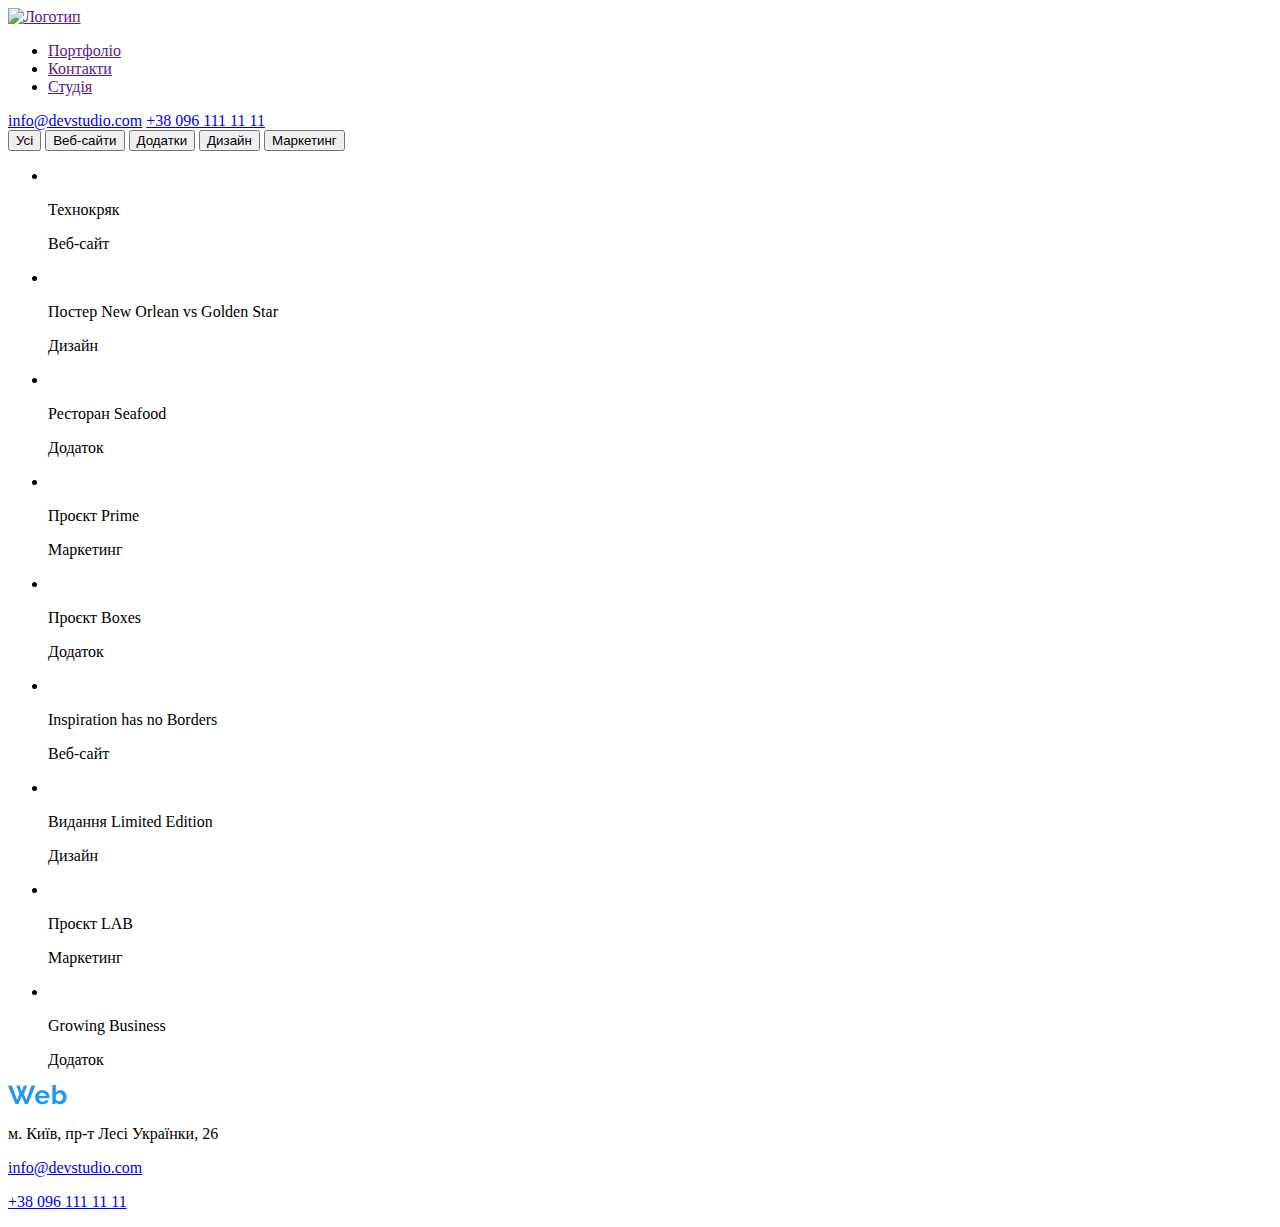
==== PORTFOLIO.html @ 08d105b6 "Add files via upload" ====
<!DOCTYPE html>
<html lang="en">
  <head>
    <meta charset="UTF-8" />
    <meta name="viewport" content="width=device-width, initial-scale=1.0" />
    <title>WebStudio</title>
    <link rel="stylesheet" href="./css/STYLE PORTFOLIO.CSS" />
  </head>
  <body>
    <header class="container">
      <a class="WebStudio" href="">
        <img src="./img/11.png" alt="Логотип" />
      </a>
      <nav>
        <ul class="zverhy">
          <li class="zverhy1"><a href="">Портфоліо</a></li>
          <li class="zverhy1"><a href="">Контакти</a></li>
          <li class="zverhy1"><a href="">Студія</a></li>
        </ul>
      </nav>
      <a class="poshta" href="mailto:info@devstudio.com">info@devstudio.com</a>
      <a class="tel" href="tel:+380961111111">+38 096 111 11 11</a>
    </header>
    <main class="container">
      <div class="sereduna">
        <div class="buton">
          <button class="but1">Усі</button>
          <button class="but2">Веб-сайти</button>
          <button class="but3">Додатки</button>
          <button class="but4">Дизайн</button>
          <button class="but5">Маркетинг</button>
        </div>
        <div class="foto">
          <ul>
            <li>
              <img src="./portfolio img/1.jpg" alt="" />
              <p>Технокряк</p>
              <p>Веб-сайт</p>
            </li>
            <li>
              <img src="/portfolio img/2.jpg" alt="" />
              <p>Постер New Orlean vs Golden Star</p>
              <p>Дизайн</p>
            </li>
            <li>
              <img src="/portfolio img/3.jpg" alt="" />
              <p>Ресторан Seafood</p>
              <p>Додаток</p>
            </li>
            <li>
              <img src="/portfolio img/4.jpg" alt="" />
              <p>Проєкт Prime</p>
              <p>Маркетинг</p>
            </li>
            <li>
              <img src="/portfolio img/5.jpg" alt="" />
              <p>Проєкт Boxes</p>
              <p>Додаток</p>
            </li>
            <li>
              <img src="/portfolio img/6.jpg" alt="" />
              <p>Inspiration has no Borders</p>
              <p>Веб-сайт</p>
            </li>
            <li>
              <img src="/portfolio img/7.jpg" alt="" />
              <p>Видання Limited Edition</p>
              <p>Дизайн</p>
            </li>
            <li>
              <img src="/portfolio img/8.jpg" alt="" />
              <p>Проєкт LAB</p>
              <p>Маркетинг</p>
            </li>
            <li>
              <img src="/portfolio img/9.jpg" alt="" />
              <p>Growing Business</p>
              <p>Додаток</p>
            </li>
          </ul>
        </div>
      </div>
    </main>
    <footer class="footercont container">
      <div class="leftcont">
        <p><img src="./img/12.png" alt="Логотип" /></p>
        <p>м. Київ, пр-т Лесі Українки, 26</p>
        <p>
          <a class="poshta1" href="mailto:info@devstudio.com"
            >info@devstudio.com</a
          >
        </p>
        <p><a class="tel1" href="tel:+380961111111">+38 096 111 11 11</a></p>
      </div>
    </footer>
  </body>
</html>
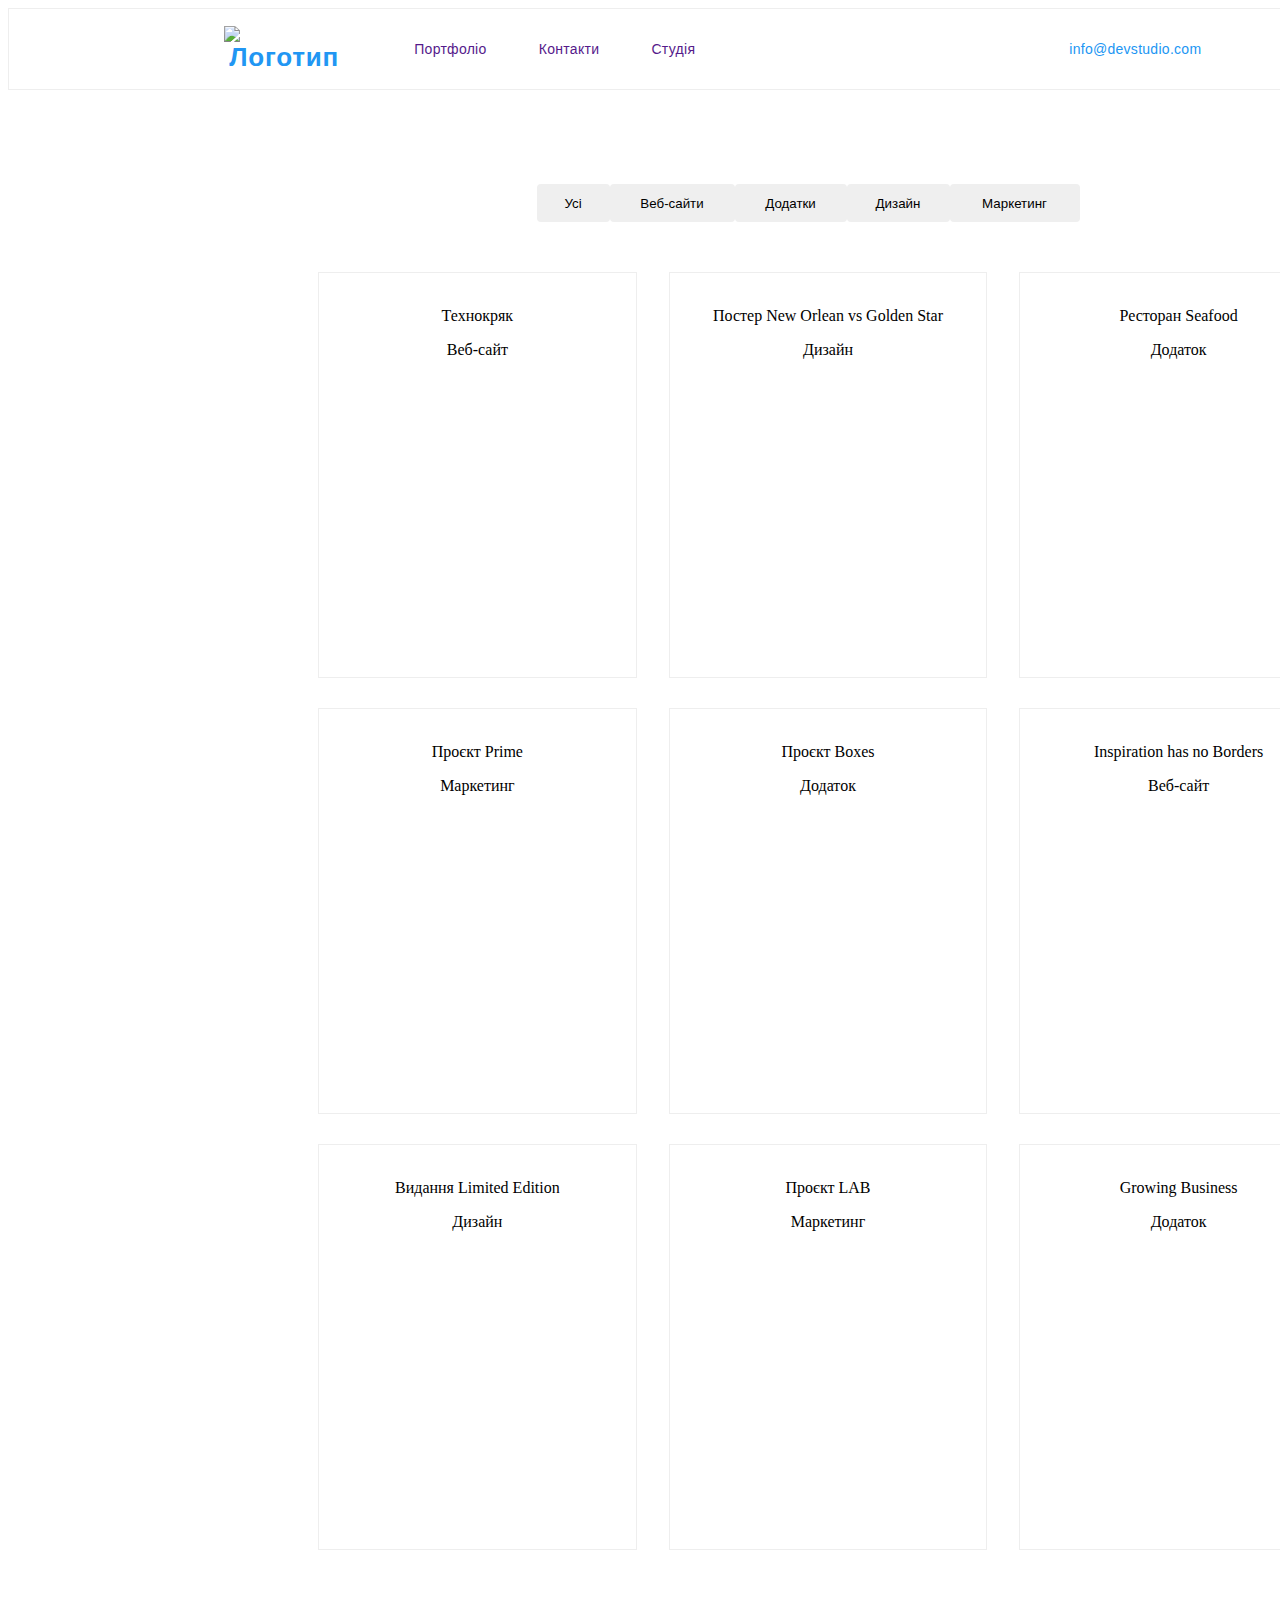
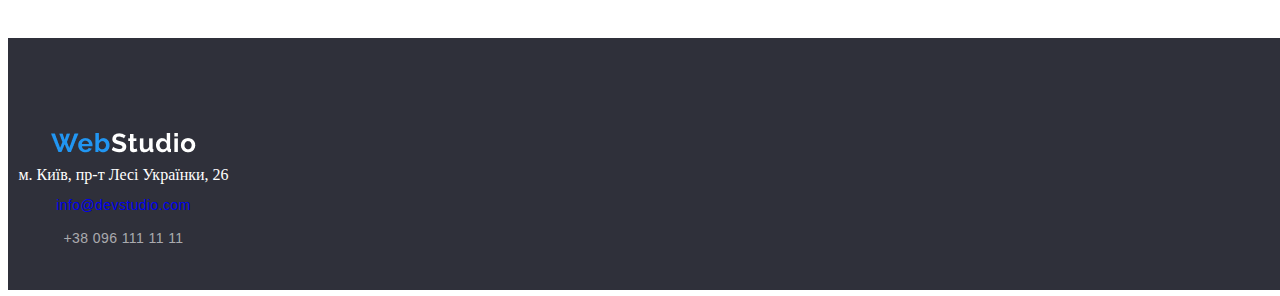
==== commit 7494b455: "Update PORTFOLIO.html" ====
--- a/PORTFOLIO.html
+++ b/PORTFOLIO.html
@@ -4,7 +4,7 @@
     <meta charset="UTF-8" />
     <meta name="viewport" content="width=device-width, initial-scale=1.0" />
     <title>WebStudio</title>
-    <link rel="stylesheet" href="./css/STYLE PORTFOLIO.CSS" />
+    <link rel="stylesheet" href="./CSSPORTFOLIO/STYLE.CSS" />
   </head>
   <body>
     <header class="container">
--- a/CSSPORTFOLIO/STYLE.CSS
+++ b/CSSPORTFOLIO/STYLE.CSS
@@ -0,0 +1,203 @@
+body {
+    width: 1600px;
+    height: 1880px;
+    text-align: center;
+    font-family: Roboto;
+  }
+  
+  a {
+    text-decoration: none;
+  }
+  
+  ul {
+    list-style-type: none;
+  }
+  
+  .container {
+    gap: 30px;
+    width: 1600px;
+    margin-bottom: 94px;
+  }
+  
+  header {
+    width: 1600px;
+    height: 80px;
+    background: #fff;
+    display: flex;
+    justify-content: space-between;
+    align-items: center;
+    border: 1px solid #eee;
+  }
+  
+  .sereduna {
+    width: 1170px;
+    height: 1360px;
+    margin: 0 auto;
+  display: flex;
+  flex-direction: column;
+  align-items: center; 
+  }
+  
+.but1{
+    border-radius: 4px;
+    width: 73px;
+    height: 38px;
+    border: #f5f4fa;
+}
+.but2{
+    border-radius: 4px;
+    width: 125px;
+height: 38px;
+border: #f5f4fa;
+}
+.but3{
+    border-radius: 4px;
+    width: 112px;
+height: 38px;
+border: #f5f4fa;
+}
+.but4{
+    border-radius: 4px;
+    width: 103px;
+height: 38px;
+border: #f5f4fa;
+}
+.but5{
+    border-radius: 4px;
+    width: 130px;
+height: 38px;
+border: #f5f4fa;
+}
+
+.buton {
+    font-family: "Roboto", sans-serif;
+    font-weight: 500;
+    font-size: 16px;
+    line-height: 26px;
+    letter-spacing: 0.03em;
+    text-align: center;
+    color: #212121;
+    cursor: pointer;
+    margin-bottom: 34px;
+    border: none;
+    display: flex;
+    justify-content: center;
+}
+
+.but1:hover,
+.but2:hover,
+.but3:hover,
+.but4:hover,
+.but5:hover {
+    box-shadow: 0 2px 2px 0 rgba(0, 0, 0, 0.12), 0 1px 2px 0 rgba(0, 0, 0, 0.08),
+      0 3px 1px 0 rgba(0, 0, 0, 0.1);
+    background-color: #2196f3;
+    color: #f5f4fa;
+}
+
+  
+  .foto ul {
+    display: flex;
+    flex-wrap: wrap;
+    justify-content: center;
+  }
+  
+  .foto li {
+    width: calc(33.33% - 60px); 
+    border: 1px solid #eee;
+    margin-bottom: 30px;
+    margin: 0 16px 30px; 
+    max-width: 370px;
+    height: 404px;
+  }
+  
+  .foto img {
+    width: 100%;
+    height: auto;
+  }
+  
+  .zverhy {
+    font-family: "Roboto", sans-serif;
+    font-weight: 500;
+    font-size: 14px;
+    letter-spacing: 0.02em;
+    color: #212121;
+    width: 281px;
+    height: 16px;
+    display: flex;
+    justify-content: space-between;
+    align-items: center;
+  }
+  
+  .WebStudio {
+    font-family: "Raleway", sans-serif;
+    margin-left: 215px;
+    font-weight: 700;
+    font-size: 26px;
+    letter-spacing: 0.03em;
+    color: #2196f3;
+  }
+  
+  .poshta,
+  .tel {
+    margin-left: 344px;
+  }
+  
+  .poshta {
+    font-family: "Roboto", sans-serif;
+    font-weight: 500;
+    font-size: 14px;
+    letter-spacing: 0.02em;
+    color: #2196f3;
+  }
+  
+  .tel {
+    font-family: "Roboto", sans-serif;
+    margin-right: 215px;
+    margin-left: 50px;
+    font-weight: 500;
+    font-size: 14px;
+    letter-spacing: 0.02em;
+    color: #757575;
+  }
+  
+  footer {
+    background: #2f303a;
+    width: 1600px;
+    height: 252px;
+  }
+  
+  .footercont {
+    display: flex;
+    justify-content: flex-start;
+    align-items: center;
+    color: white;
+  }
+  
+  .leftcont {
+    margin-right: 20px;
+    width: 231px;
+    height: 81px;
+  }
+  
+  .leftcont p {
+    margin: 9px 0;
+  }
+  
+  .tel1 {
+    font-family: "Roboto", sans-serif;
+    font-weight: 400;
+    font-size: 14px;
+    line-height: 24px;
+    letter-spacing: 0.03em;
+    color: rgba(255, 255, 255, 0.6);
+  }
+  
+  .poshta1 {
+    font-family: "Roboto", sans-serif;
+    font-weight: 400;
+    font-size: 14px;
+    line-height: 24px;
+    letter-spacing: 0.03em;
+    color: rgba
+  }
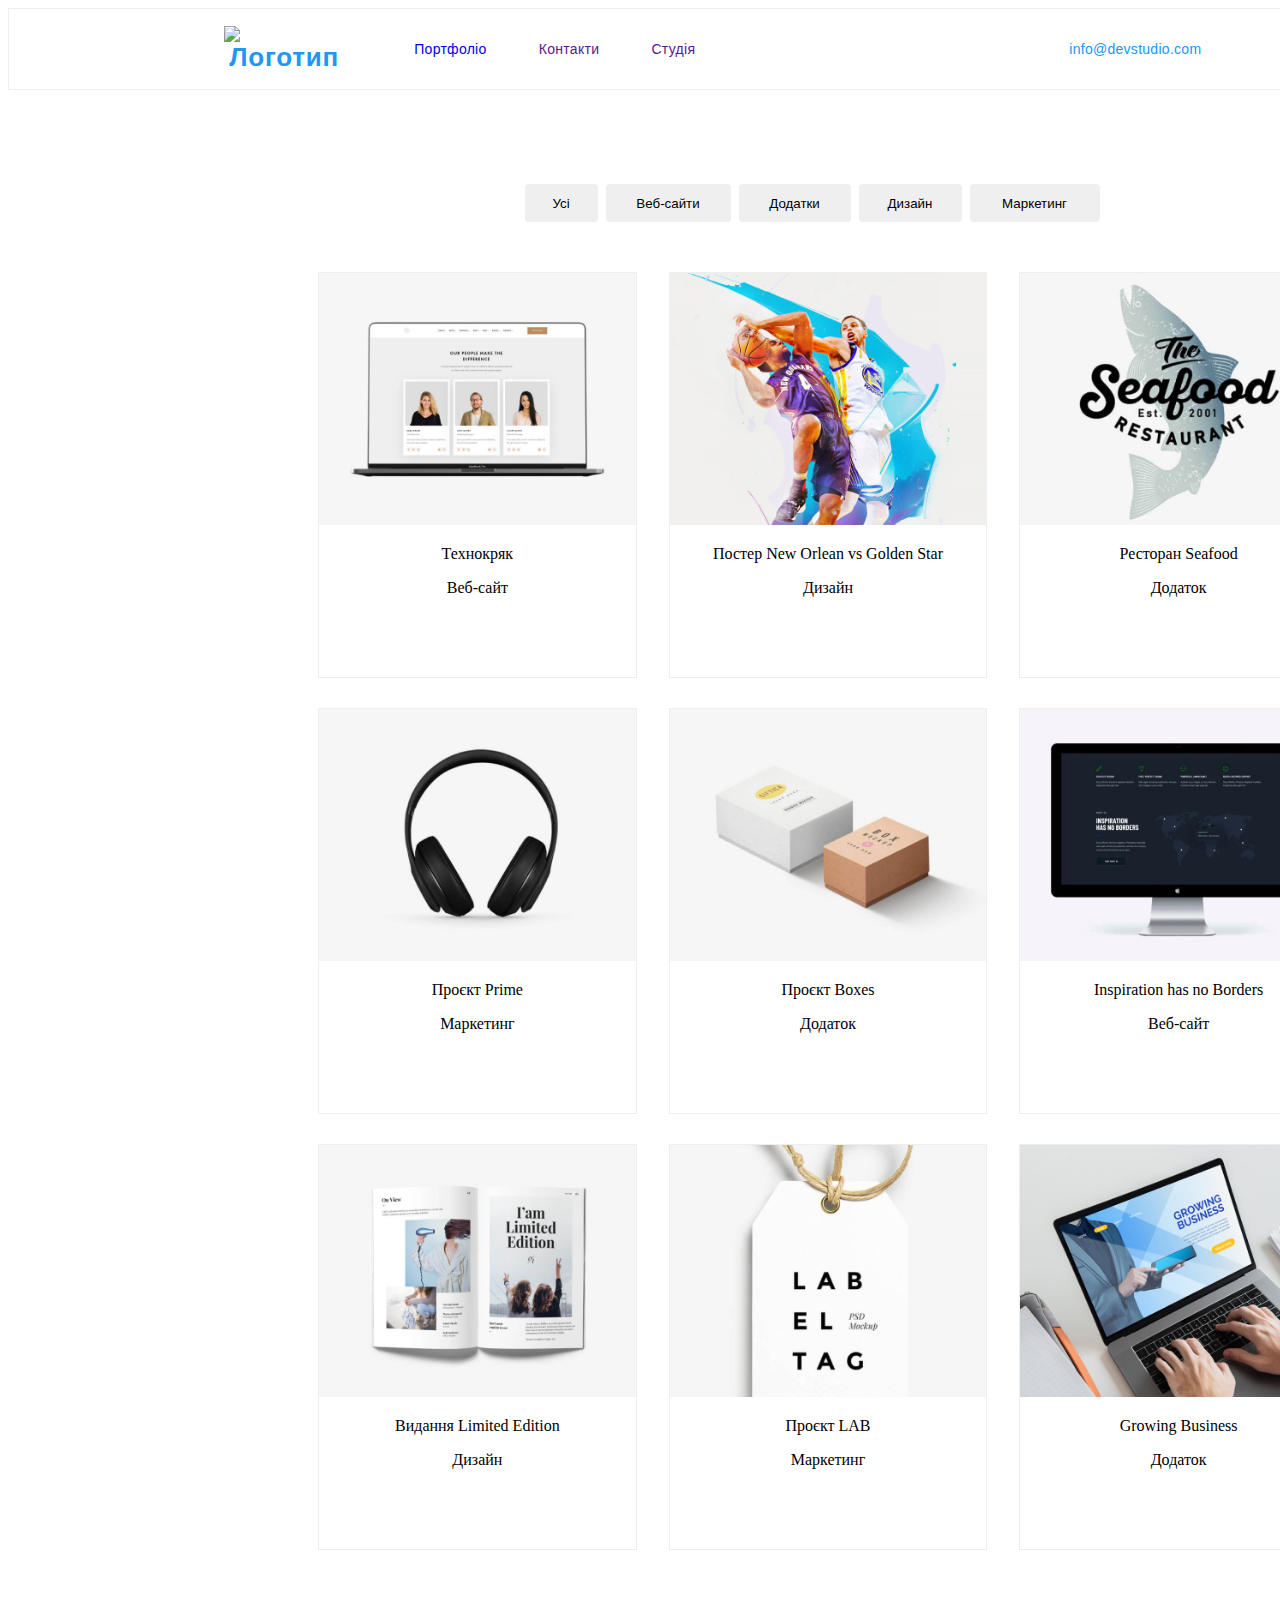
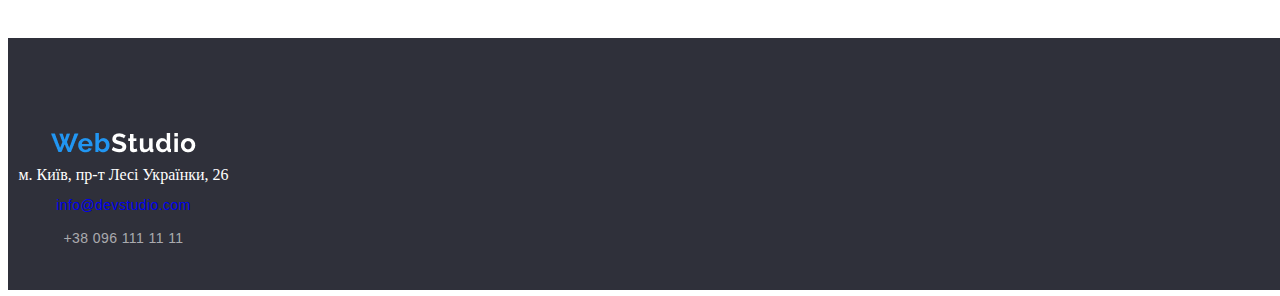
==== commit cbce9e94: "1" ====
--- a/PORTFOLIO.html
+++ b/PORTFOLIO.html
@@ -1,97 +1,97 @@
-<!DOCTYPE html>
-<html lang="en">
-  <head>
-    <meta charset="UTF-8" />
-    <meta name="viewport" content="width=device-width, initial-scale=1.0" />
-    <title>WebStudio</title>
-    <link rel="stylesheet" href="./CSSPORTFOLIO/STYLE.CSS" />
-  </head>
-  <body>
-    <header class="container">
-      <a class="WebStudio" href="">
-        <img src="./img/11.png" alt="Логотип" />
-      </a>
-      <nav>
-        <ul class="zverhy">
-          <li class="zverhy1"><a href="">Портфоліо</a></li>
-          <li class="zverhy1"><a href="">Контакти</a></li>
-          <li class="zverhy1"><a href="">Студія</a></li>
-        </ul>
-      </nav>
-      <a class="poshta" href="mailto:info@devstudio.com">info@devstudio.com</a>
-      <a class="tel" href="tel:+380961111111">+38 096 111 11 11</a>
-    </header>
-    <main class="container">
-      <div class="sereduna">
-        <div class="buton">
-          <button class="but1">Усі</button>
-          <button class="but2">Веб-сайти</button>
-          <button class="but3">Додатки</button>
-          <button class="but4">Дизайн</button>
-          <button class="but5">Маркетинг</button>
-        </div>
-        <div class="foto">
-          <ul>
-            <li>
-              <img src="./portfolio img/1.jpg" alt="" />
-              <p>Технокряк</p>
-              <p>Веб-сайт</p>
-            </li>
-            <li>
-              <img src="/portfolio img/2.jpg" alt="" />
-              <p>Постер New Orlean vs Golden Star</p>
-              <p>Дизайн</p>
-            </li>
-            <li>
-              <img src="/portfolio img/3.jpg" alt="" />
-              <p>Ресторан Seafood</p>
-              <p>Додаток</p>
-            </li>
-            <li>
-              <img src="/portfolio img/4.jpg" alt="" />
-              <p>Проєкт Prime</p>
-              <p>Маркетинг</p>
-            </li>
-            <li>
-              <img src="/portfolio img/5.jpg" alt="" />
-              <p>Проєкт Boxes</p>
-              <p>Додаток</p>
-            </li>
-            <li>
-              <img src="/portfolio img/6.jpg" alt="" />
-              <p>Inspiration has no Borders</p>
-              <p>Веб-сайт</p>
-            </li>
-            <li>
-              <img src="/portfolio img/7.jpg" alt="" />
-              <p>Видання Limited Edition</p>
-              <p>Дизайн</p>
-            </li>
-            <li>
-              <img src="/portfolio img/8.jpg" alt="" />
-              <p>Проєкт LAB</p>
-              <p>Маркетинг</p>
-            </li>
-            <li>
-              <img src="/portfolio img/9.jpg" alt="" />
-              <p>Growing Business</p>
-              <p>Додаток</p>
-            </li>
-          </ul>
-        </div>
-      </div>
-    </main>
-    <footer class="footercont container">
-      <div class="leftcont">
-        <p><img src="./img/12.png" alt="Логотип" /></p>
-        <p>м. Київ, пр-т Лесі Українки, 26</p>
-        <p>
-          <a class="poshta1" href="mailto:info@devstudio.com"
-            >info@devstudio.com</a
-          >
-        </p>
-        <p><a class="tel1" href="tel:+380961111111">+38 096 111 11 11</a></p>
-      </div>
-    </footer>
-  </body>
-</html>
+<!DOCTYPE html>
+<html lang="en">
+  <head>
+    <meta charset="UTF-8" />
+    <meta name="viewport" content="width=device-width, initial-scale=1.0" />
+    <title>WebStudio</title>
+    <link rel="stylesheet" href="./css/STYLE PORTFOLIO.CSS" />
+  </head>
+  <body>
+    <header class="container">
+      <a class="WebStudio" href="">
+        <img src="./img/11.png" alt="Логотип" />
+      </a>
+      <nav>
+        <ul class="zverhy">
+          <li class="zverhy1"><a href="./PORTFOLIO.html">Портфоліо</a></li>
+          <li class="zverhy1"><a href="">Контакти</a></li>
+          <li class="zverhy1"><a href="">Студія</a></li>
+        </ul>
+      </nav>
+      <a class="poshta" href="mailto:info@devstudio.com">info@devstudio.com</a>
+      <a class="tel" href="tel:+380961111111">+38 096 111 11 11</a>
+    </header>
+    <main class="container">
+      <div class="sereduna">
+        <div class="buton">
+          <button class="but1">Усі</button>
+          <button class="but2">Веб-сайти</button>
+          <button class="but3">Додатки</button>
+          <button class="but4">Дизайн</button>
+          <button class="but5">Маркетинг</button>
+        </div>
+        <div class="foto">
+          <ul>
+            <li>
+              <img src="./portfolio img/1.jpg" alt="" />
+              <p>Технокряк</p>
+              <p>Веб-сайт</p>
+            </li>
+            <li>
+              <img src="/portfolio img/2.jpg" alt="" />
+              <p>Постер New Orlean vs Golden Star</p>
+              <p>Дизайн</p>
+            </li>
+            <li>
+              <img src="/portfolio img/3.jpg" alt="" />
+              <p>Ресторан Seafood</p>
+              <p>Додаток</p>
+            </li>
+            <li>
+              <img src="/portfolio img/4.jpg" alt="" />
+              <p>Проєкт Prime</p>
+              <p>Маркетинг</p>
+            </li>
+            <li>
+              <img src="/portfolio img/5.jpg" alt="" />
+              <p>Проєкт Boxes</p>
+              <p>Додаток</p>
+            </li>
+            <li>
+              <img src="/portfolio img/6.jpg" alt="" />
+              <p>Inspiration has no Borders</p>
+              <p>Веб-сайт</p>
+            </li>
+            <li>
+              <img src="/portfolio img/7.jpg" alt="" />
+              <p>Видання Limited Edition</p>
+              <p>Дизайн</p>
+            </li>
+            <li>
+              <img src="/portfolio img/8.jpg" alt="" />
+              <p>Проєкт LAB</p>
+              <p>Маркетинг</p>
+            </li>
+            <li>
+              <img src="/portfolio img/9.jpg" alt="" />
+              <p>Growing Business</p>
+              <p>Додаток</p>
+            </li>
+          </ul>
+        </div>
+      </div>
+    </main>
+    <footer class="footercont container">
+      <div class="leftcont">
+        <p><img src="./img/12.png" alt="Логотип" /></p>
+        <p>м. Київ, пр-т Лесі Українки, 26</p>
+        <p>
+          <a class="poshta1" href="mailto:info@devstudio.com"
+            >info@devstudio.com</a
+          >
+        </p>
+        <p><a class="tel1" href="tel:+380961111111">+38 096 111 11 11</a></p>
+      </div>
+    </footer>
+  </body>
+</html>
--- a/css/STYLE PORTFOLIO.CSS
+++ b/css/STYLE PORTFOLIO.CSS
@@ -0,0 +1,212 @@
+body {
+    width: 1600px;
+    height: 1880px;
+    text-align: center;
+    font-family: Roboto;
+  }
+  
+  a {
+    text-decoration: none;
+  }
+  
+  ul {
+    list-style-type: none;
+  }
+  
+  .container {
+    gap: 30px;
+    width: 1600px;
+    margin-bottom: 94px;
+  }
+  
+  header {
+    width: 1600px;
+    height: 80px;
+    background: #fff;
+    display: flex;
+    justify-content: space-between;
+    align-items: center;
+    border: 1px solid #eee;
+  }
+  
+  .sereduna {
+    width: 1170px;
+    height: 1360px;
+    margin: 0 auto;
+  display: flex;
+  flex-direction: column;
+  align-items: center; 
+  }
+  
+  .but1, .but2, .but3, .but4 {
+    margin-right: 8px;
+}
+
+.but1 {
+    margin-left: 8px;
+}
+
+
+.but1{
+    border-radius: 4px;
+    width: 73px;
+    height: 38px;
+    border: #f5f4fa;
+}
+.but2{
+    border-radius: 4px;
+    width: 125px;
+height: 38px;
+border: #f5f4fa;
+}
+.but3{
+    border-radius: 4px;
+    width: 112px;
+height: 38px;
+border: #f5f4fa;
+}
+.but4{
+    border-radius: 4px;
+    width: 103px;
+height: 38px;
+border: #f5f4fa;
+}
+.but5{
+    border-radius: 4px;
+    width: 130px;
+height: 38px;
+border: #f5f4fa;
+}
+
+.buton {
+    font-family: "Roboto", sans-serif;
+    font-weight: 500;
+    font-size: 16px;
+    line-height: 26px;
+    letter-spacing: 0.03em;
+    text-align: center;
+    color: #212121;
+    cursor: pointer;
+    margin-bottom: 34px;
+    border: none;
+    display: flex;
+    justify-content: center;
+}
+
+.but1:hover,
+.but2:hover,
+.but3:hover,
+.but4:hover,
+.but5:hover {
+    box-shadow: 0 2px 2px 0 rgba(0, 0, 0, 0.12), 0 1px 2px 0 rgba(0, 0, 0, 0.08),
+      0 3px 1px 0 rgba(0, 0, 0, 0.1);
+    background-color: #2196f3;
+    color: #f5f4fa;
+}
+
+  
+  .foto ul {
+    display: flex;
+    flex-wrap: wrap;
+    justify-content: center;
+  }
+  
+  .foto li {
+    width: calc(33.33% - 60px); 
+    border: 1px solid #eee;
+    margin-bottom: 30px;
+    margin: 0 16px 30px; 
+    max-width: 370px;
+    height: 404px;
+  }
+  
+  .foto img {
+    width: 100%;
+    height: auto;
+  }
+  
+  .zverhy {
+    font-family: "Roboto", sans-serif;
+    font-weight: 500;
+    font-size: 14px;
+    letter-spacing: 0.02em;
+    color: #212121;
+    width: 281px;
+    height: 16px;
+    display: flex;
+    justify-content: space-between;
+    align-items: center;
+  }
+  
+  .WebStudio {
+    font-family: "Raleway", sans-serif;
+    margin-left: 215px;
+    font-weight: 700;
+    font-size: 26px;
+    letter-spacing: 0.03em;
+    color: #2196f3;
+  }
+  
+  .poshta,
+  .tel {
+    margin-left: 344px;
+  }
+  
+  .poshta {
+    font-family: "Roboto", sans-serif;
+    font-weight: 500;
+    font-size: 14px;
+    letter-spacing: 0.02em;
+    color: #2196f3;
+  }
+  
+  .tel {
+    font-family: "Roboto", sans-serif;
+    margin-right: 215px;
+    margin-left: 50px;
+    font-weight: 500;
+    font-size: 14px;
+    letter-spacing: 0.02em;
+    color: #757575;
+  }
+  
+  footer {
+    background: #2f303a;
+    width: 1600px;
+    height: 252px;
+  }
+  
+  .footercont {
+    display: flex;
+    justify-content: flex-start;
+    align-items: center;
+    color: white;
+  }
+  
+  .leftcont {
+    margin-right: 20px;
+    width: 231px;
+    height: 81px;
+  }
+  
+  .leftcont p {
+    margin: 9px 0;
+  }
+  
+  .tel1 {
+    font-family: "Roboto", sans-serif;
+    font-weight: 400;
+    font-size: 14px;
+    line-height: 24px;
+    letter-spacing: 0.03em;
+    color: rgba(255, 255, 255, 0.6);
+  }
+  
+  .poshta1 {
+    font-family: "Roboto", sans-serif;
+    font-weight: 400;
+    font-size: 14px;
+    line-height: 24px;
+    letter-spacing: 0.03em;
+    color: rgba
+  }